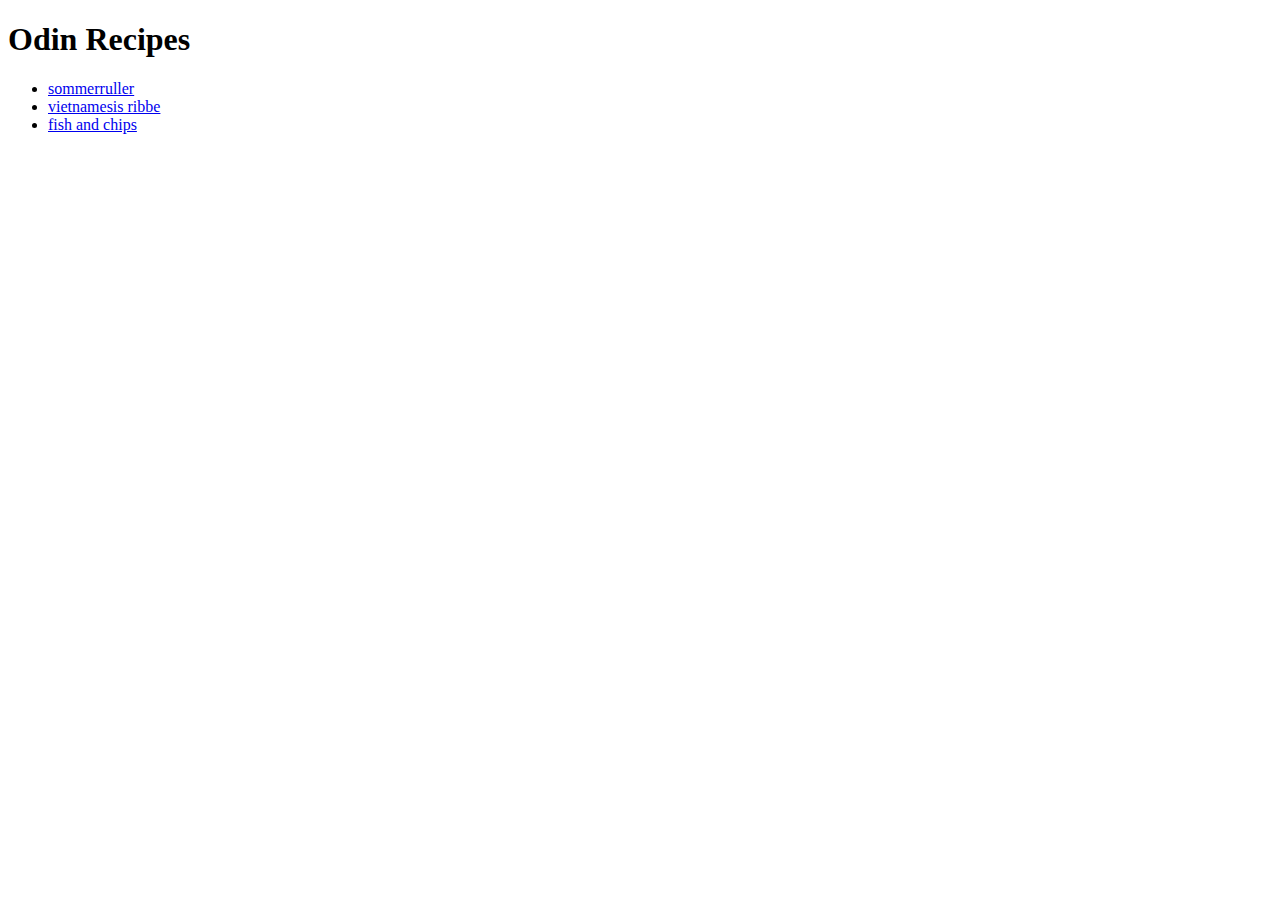
==== index.html @ 3f1c4822 "Add files via upload" ====
<!DOCTYPE html>
<html lang="en">
<head>
    <h1> Odin Recipes</h1>
    <ul>
        <li><a href="recipies/sommerruller.html"> sommerruller</a>
        <li><a href="recipies/vietnamesis ribbe.html"> vietnamesis ribbe</a>
            <li><a href="recipies/fish and chips.html"> fish and chips</a></li>
    </ul>
    
    <meta charset="UTF-8">
    <meta http-equiv="X-UA-Compatible" content="IE=edge">
    <meta name="viewport" content="width=device-width, initial-scale=1.0">
    <title>Document</title>
</head>
<body>

    
</body>
</html>
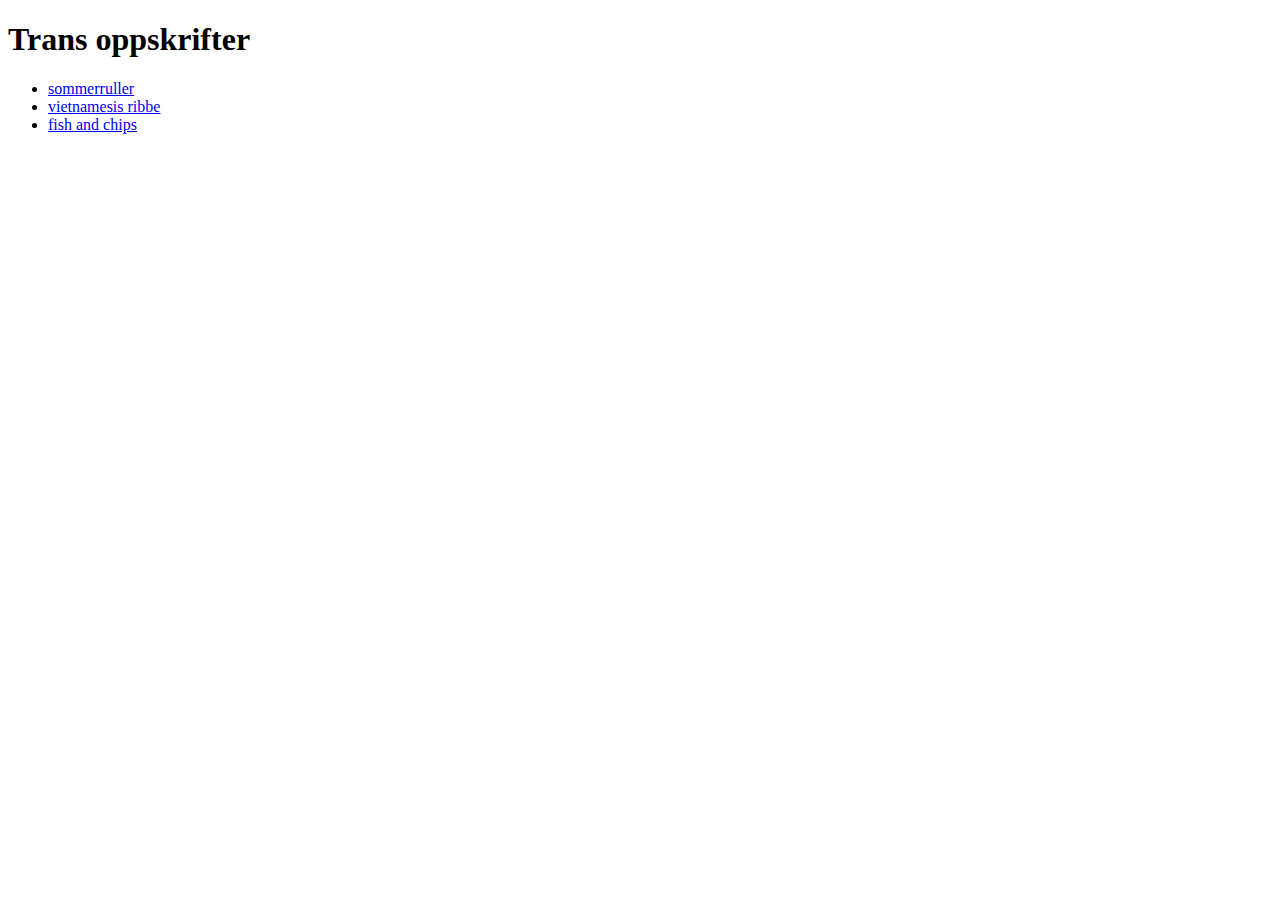
==== commit d0ec434a: "runde 3" ====
--- a/index.html
+++ b/index.html
@@ -1,7 +1,7 @@
 <!DOCTYPE html>
 <html lang="en">
 <head>
-    <h1> Odin Recipes</h1>
+    <h1> Trans oppskrifter</h1>
     <ul>
         <li><a href="recipies/sommerruller.html"> sommerruller</a>
         <li><a href="recipies/vietnamesis ribbe.html"> vietnamesis ribbe</a>
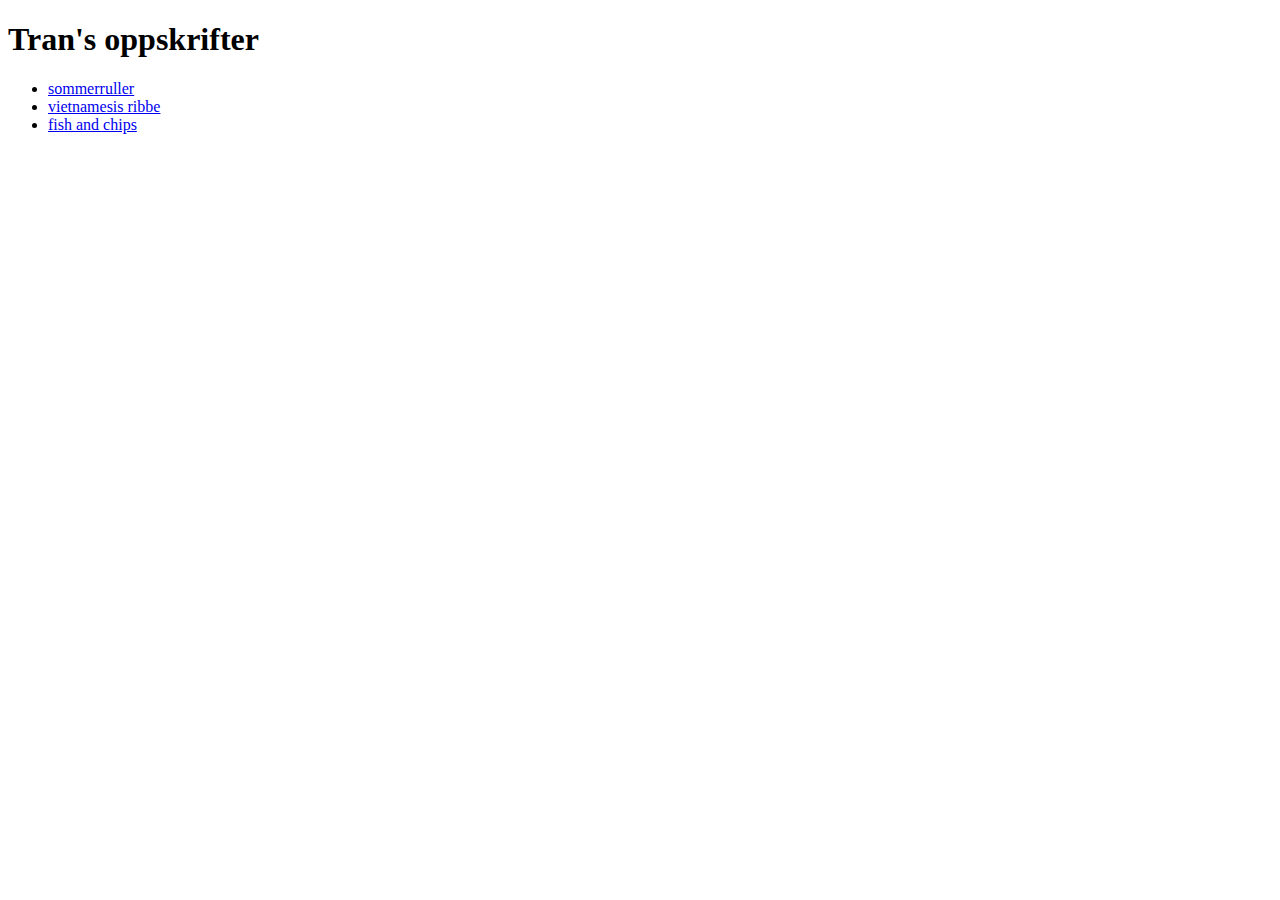
==== commit d8d1850e: "runde 4" ====
--- a/index.html
+++ b/index.html
@@ -1,7 +1,7 @@
 <!DOCTYPE html>
 <html lang="en">
 <head>
-    <h1> Trans oppskrifter</h1>
+    <h1> Tran's oppskrifter</h1>
     <ul>
         <li><a href="recipies/sommerruller.html"> sommerruller</a>
         <li><a href="recipies/vietnamesis ribbe.html"> vietnamesis ribbe</a>
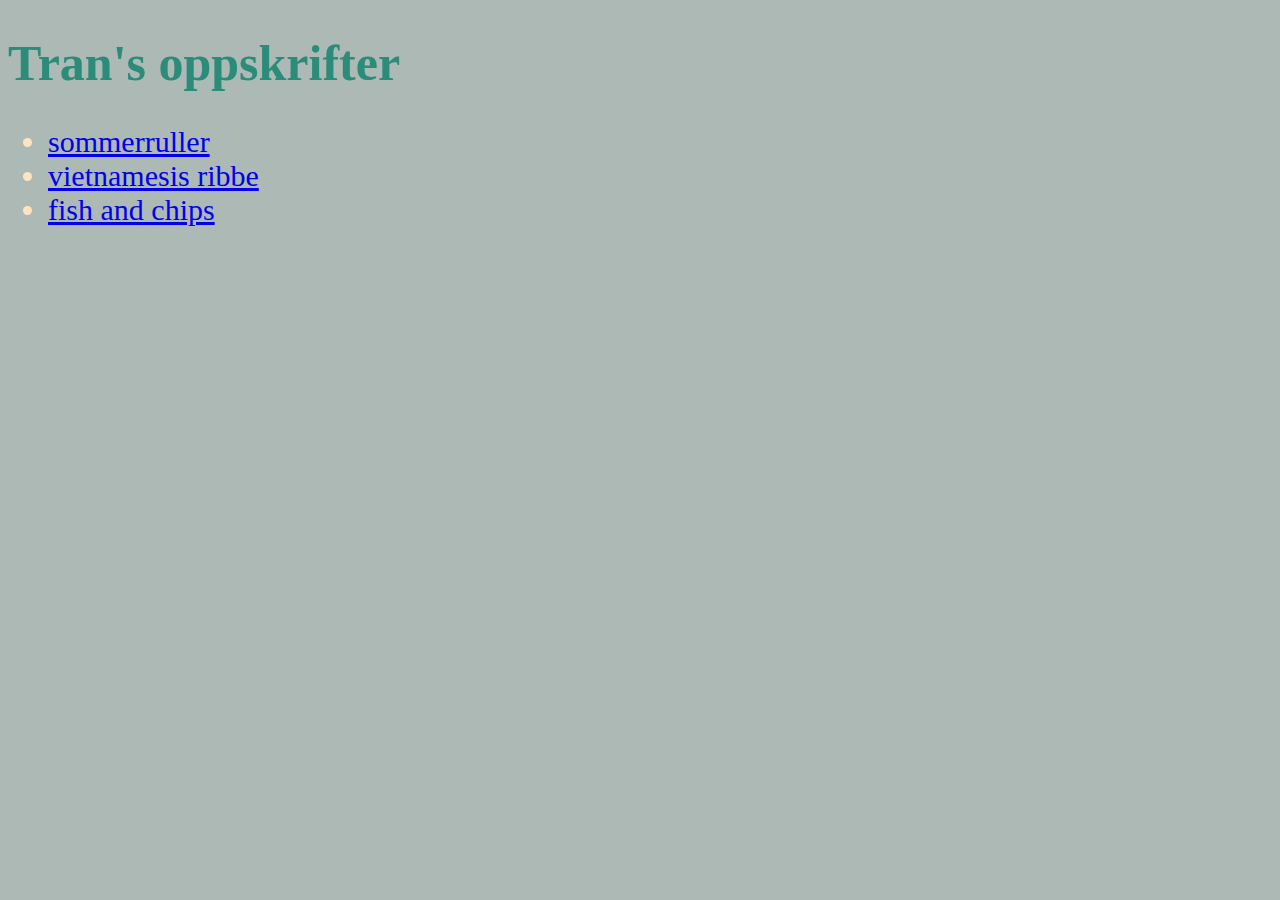
==== commit ce51adfa: "med ccs" ====
--- a/index.html
+++ b/index.html
@@ -1,7 +1,7 @@
 <!DOCTYPE html>
 <html lang="en">
 <head>
-    <h1> Tran's oppskrifter</h1>
+    <h1 class="test"> Tran's oppskrifter</h1>
     <ul>
         <li><a href="recipies/sommerruller.html"> sommerruller</a>
         <li><a href="recipies/vietnamesis ribbe.html"> vietnamesis ribbe</a>
@@ -11,7 +11,8 @@
     <meta charset="UTF-8">
     <meta http-equiv="X-UA-Compatible" content="IE=edge">
     <meta name="viewport" content="width=device-width, initial-scale=1.0">
-    <title>Document</title>
+    <title class="overskrift">Trans oppskrifter</title>
+    <link rel="stylesheet" href="style.css">
 </head>
 <body>
 
--- a/style.css
+++ b/style.css
@@ -0,0 +1,20 @@
+
+
+body {
+    background-color: rgb(173, 185, 181);
+    font-family: Georgia, 'Times New Roman', Times, serif
+}
+
+.test {
+    color: rgb(43, 140, 122);
+    font-size: 50px;
+    align-self: center;
+}
+li {
+    font-size: 30px;
+    color: bisque;
+}
+.fisk {
+    font-size: 60px;
+    color: red;
+}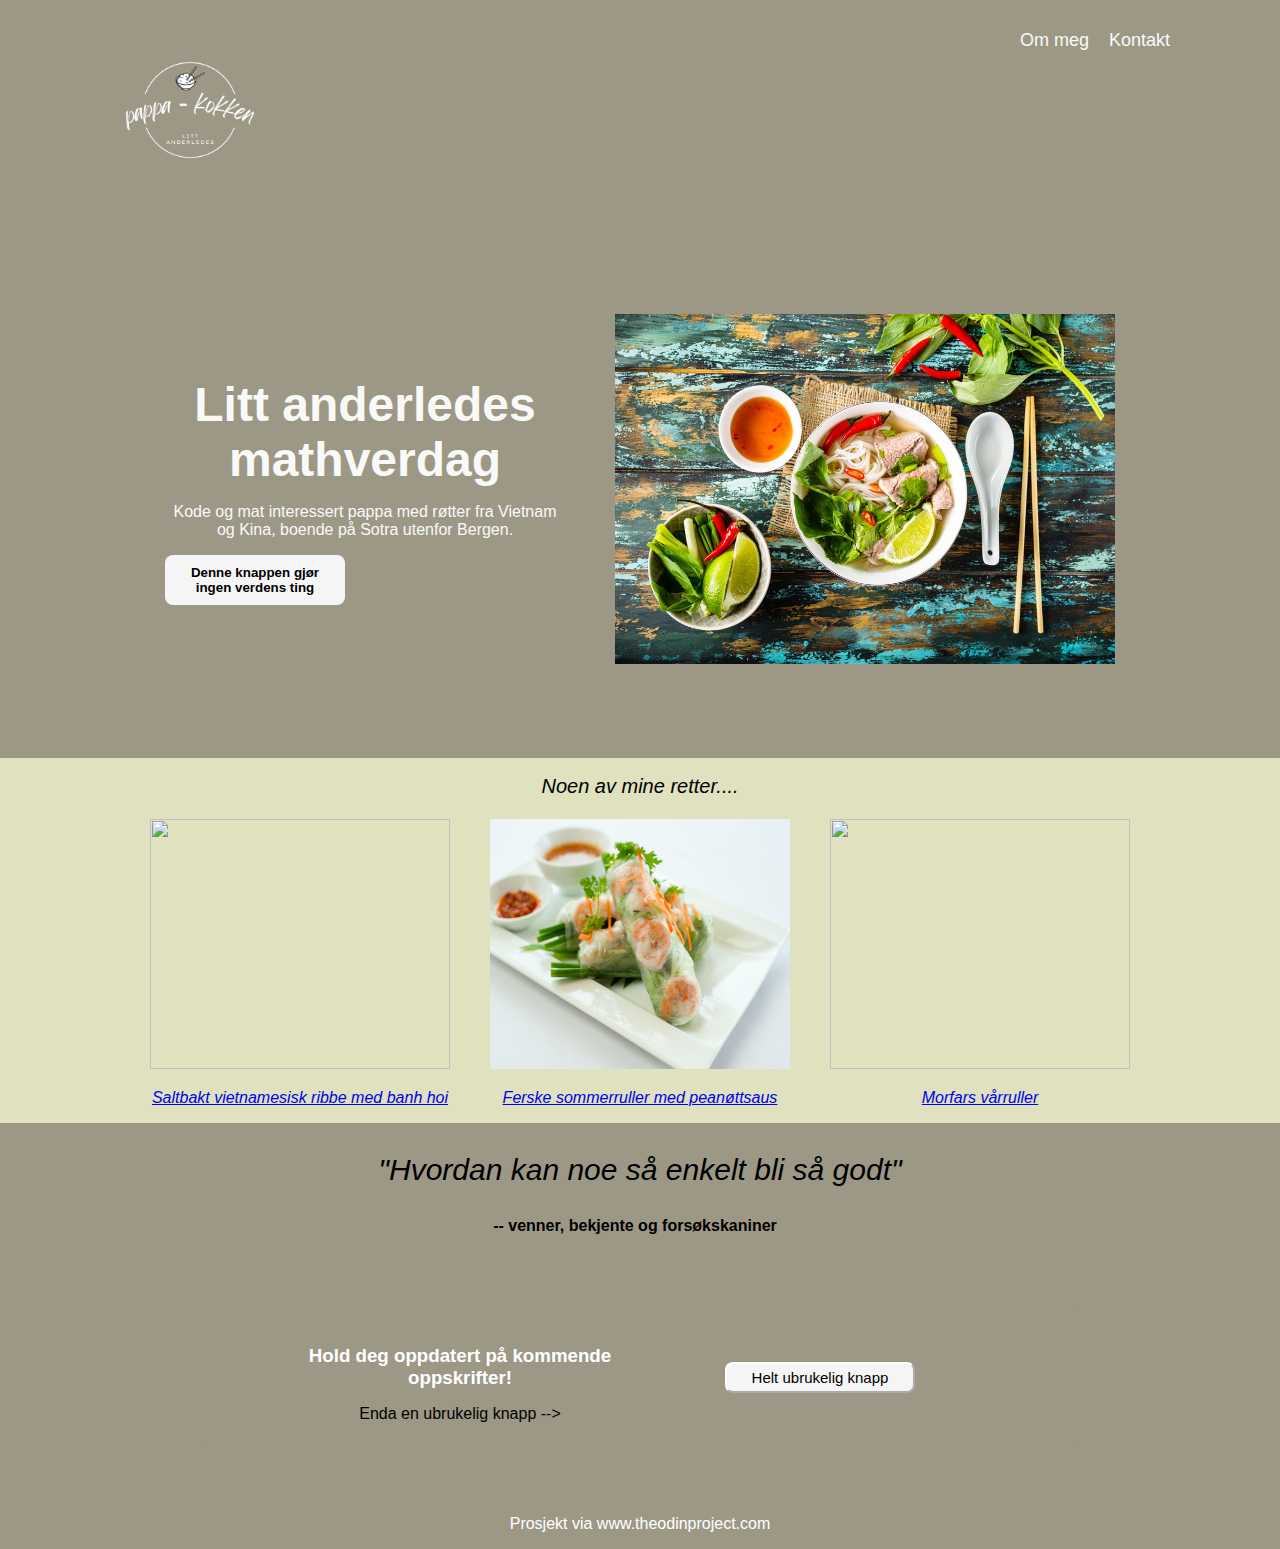
==== commit dfdd4054: "lagt til css" ====
--- a/index.html
+++ b/index.html
@@ -1,21 +1,78 @@
 <!DOCTYPE html>
 <html lang="en">
 <head>
-    <h1 class="test"> Tran's oppskrifter</h1>
-    <ul>
-        <li><a href="recipies/sommerruller.html"> sommerruller</a>
-        <li><a href="recipies/vietnamesis ribbe.html"> vietnamesis ribbe</a>
-            <li><a href="recipies/fish and chips.html"> fish and chips</a></li>
-    </ul>
-    
     <meta charset="UTF-8">
     <meta http-equiv="X-UA-Compatible" content="IE=edge">
     <meta name="viewport" content="width=device-width, initial-scale=1.0">
-    <title class="overskrift">Trans oppskrifter</title>
+    <title class="head logo">Pappakokken</title>
     <link rel="stylesheet" href="style.css">
 </head>
 <body>
+    <div class="container">
 
-    
-</body>
+        <nav class="bx navbar">
+            <div class="header-logo">
+            <img src="./img/pk-logo.png">
+        </div>
+            <div class="header-link">
+            <a href="#">Om meg</a>
+            <a href="#">Kontakt</a>
+            </div>
+        </nav>
+
+        <div class="bx hero">
+            <div class="hero-1 hero-cta">
+                <h1>Litt anderledes mathverdag</h1>
+                <p>Kode og mat interessert pappa med røtter fra Vietnam og Kina, boende på Sotra utenfor Bergen.</p>
+                <button type="button">Denne knappen gjør ingen verdens ting</button>
+                </div>
+                <div class="hero-1 hero-image">
+                    <img src="./img/Pho.jpeg">
+                </div>
+        </div>
+
+        <div class="bx content">
+            <h2>Noen av mine retter....</h2>
+            <div class="content-info">
+                <div>
+                    <a href="./recipies/vietnamesis ribbe.html">
+                    <img src="./img/ribbe.jpeg">
+                    <p>Saltbakt vietnamesisk ribbe med banh hoi</p>
+                    </a>
+                </div>
+                <div>
+                    <a href="./recipies/sommerruller.html">
+                    <img src="./img/sommerruller.jpg">
+                    <p>Ferske sommerruller med peanøttsaus</p>
+                </a>
+                </div>
+                <div>
+                    <a href="./recipies/vårruller.html">
+                    <img src="./img/Vårruller.jpeg">
+                    <p>Morfars vårruller</p>
+                </a>
+                </div>
+            </div>
+            </div>
+            <div class="bx quote">
+                <p>"Hvordan kan noe så enkelt bli så godt"</p>
+            <b>
+                -- venner, bekjente og forsøkskaniner
+            </b>
+            </div>
+        
+        <div class="bx sign-up">
+            <div class="sign-item signs-text">
+                <h3>Hold deg oppdatert på kommende oppskrifter!</h3>
+                <p>Enda en ubrukelig knapp --></p>
+            </div>
+            <div class="sign-item sign-button">
+                <button type="button">Helt ubrukelig knapp</button>
+            </div>
+        </div>
+        <div class="bx footer">
+            <p>Prosjekt via www.theodinproject.com</p>
+        </div>
+    </div>
+    </body>
 </html>--- a/style.css
+++ b/style.css
@@ -1,20 +1,190 @@
 
 
 body {
-    background-color: rgb(173, 185, 181);
-    font-family: Georgia, 'Times New Roman', Times, serif
+    background-color: #9d9886;
+    font-family: "Roboto", Arial;
+    padding: 0;
+    margin: 0;
+    text-align: center;
 }
 
-.test {
-    color: rgb(43, 140, 122);
-    font-size: 50px;
-    align-self: center;
+.container {
+    display: flex;
+    flex-direction: column;
 }
-li {
+
+/* navbar part */
+
+.navbar {
+    display: flex;
+    color: #f9faf8;
+    align-items: top;
+    padding: 20px 0px 20px 100px;
+}
+
+.header-logo img {
+    width: 180px;
+    height: 180px;
+    margin-top: auto;
+}
+.header-link {
+    display: flex;
+    margin-left: auto;
+    padding: 0px 100px 0px 0px;
+}
+
+.header-link a {
+    text-decoration: 0;
+    color: #f9faf8;
+    font-size: 18px;
+    padding: 10px;
+    font-family: "roboto", arial;
+}
+
+/* hero part */
+
+.hero {
+    display: flex;
+    color: #f9faf8;
+    align-items: center;
+    justify-content: center;
+    padding: 90px;
+}
+
+.hero-cta {
+    display: flex;
+    flex-basis: 400px;
+    flex-direction: column;
+    text-decoration: left;
+    margin-right: 50px;
+}
+
+.hero-cta p {
+    font-family: "roboto",arial;
+    opacity: 0,7;
+}
+
+h1 {
+    font-size: 48px;
+    font-weight: bold;
+    margin: 0;
+    font-family: "roboto", arial;
+}
+
+.hero button {
+    display: block;
+    text-align: center;
+    width: 180px;
+    border: none;
+    background-color: whitesmoke;
+    padding: 10px;
+    border-radius: 8px;
+    font-family: "roboto",arial;
+    text-decoration: none;
+    font-weight: bold;
+}
+
+.hero-image img {
+    width: 500px;
+    height: 350px;
+}
+
+/* content */
+
+h2 {
+    font-weight: 400;
+    font-style: italic;
+    font-size: 20px;
+    background-color: #dfe1bf;
+}
+.content {
+    align-items: center;
+    background-color: #dfe1bf;
+    font-style: italic;
+    
+}
+
+.content-info {
+    display: flex;
+    justify-content: center;
+    flex-wrap: wrap;
+}
+
+.content-info img {
+    width: 300px;
+    height: 250px;
+    margin: 5px 20px 0px 20px;
+}
+
+
+/* Quotation */
+.quote {
+    display: flex;
+    flex-direction: column;
+    font-family: "roboto",arial;
+    text-align: center;
+}
+.quote p {
     font-size: 30px;
-    color: bisque;
+    color: black;
+    font-style: italic;
+    font-weight: lighter;
+    font-family: "roboto",arial;
+    text-align: center;
 }
-.fisk {
-    font-size: 60px;
-    color: red;
+
+.quote b {
+    padding-bottom: 20px;
+    padding-right: 10px;
+    font-family: "roboto",arial;
+    text-align: center;
+}
+
+/* hold deg oppdart */
+
+.sign-up {
+    background-color: #9d9886 ;
+    margin: 50px 200px;
+    padding: 10px 80px;
+    display: flex;
+    align-items: center;
+    border-radius: 5px;
+    border-color: none;
+}
+
+.sign-item {
+    flex: 1;
+}
+
+.sign-text {
+    text-align: left;
+}
+
+.sign-text p {
+    color: #fff;
+    opacity: 0.7;
+    margin: 5px 30px 30px 50px;
+}
+
+h3 {
+    color: #fff;
+    font-family: "roboto",arial;
+    padding: 0;
+    margin: 30px 0px 0px 0px;
+}
+
+.sign-button button {
+    color: black;
+    font-family: "roboto",arial;
+    border-color: #ffff;
+    border-radius: 8px;
+    background-color: whitesmoke;
+    padding: 5px 25px;
+    font-size: 15px;
+}
+
+.footer {
+    background-color: #9d9886;
+    color: #fff;
+    font-family: "roboto",arial;
 }